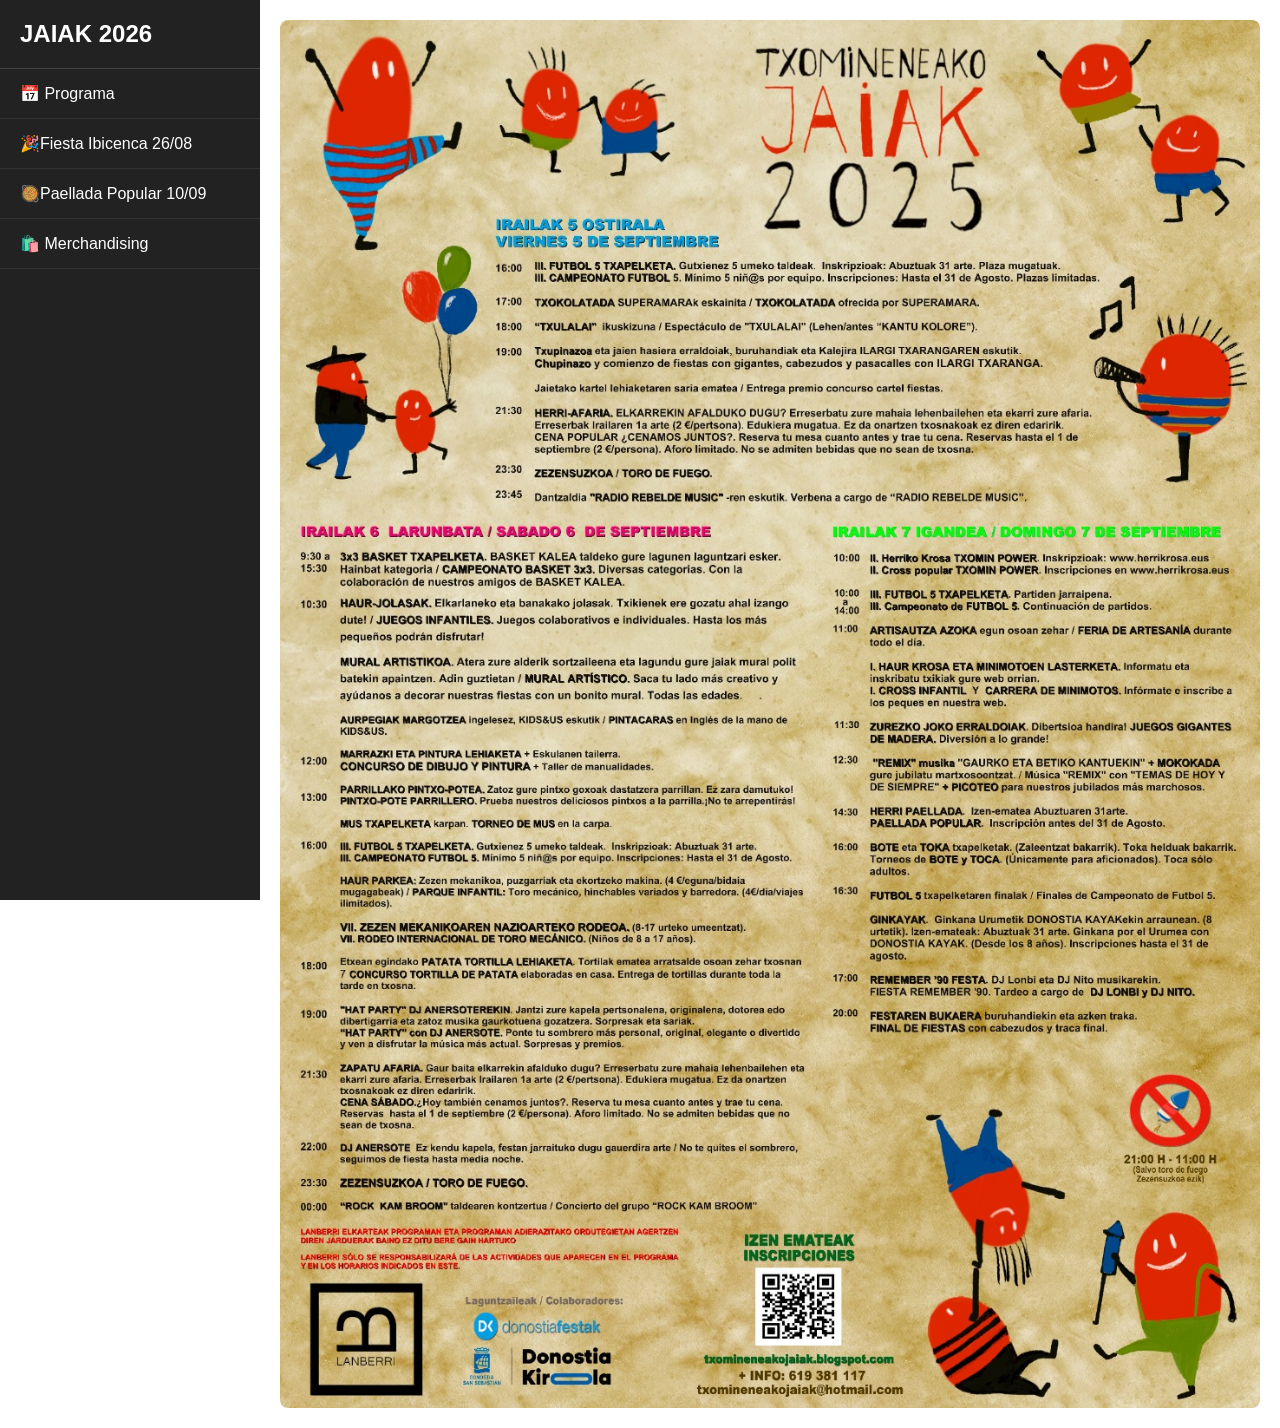
==== index.html @ 1b8f7a68 "Inicial" ====
<!DOCTYPE html>
<html lang="es">
<head>
    <meta charset="UTF-8">
    <meta name="viewport" content="width=device-width, initial-scale=1.0">
    <title></title>
    <link rel="stylesheet" href="css/styles.css">
</head>
<body>

    <aside id="sidebar">
        <div class="sidebar-header">
            <h2 id="site-title"></h2>
        </div>

        <nav id="menu">
        </nav>
    </aside>

    <main id="content">
        <div id="gallery"></div>
    </main>

    <script src="js/app.js"></script>

</body>
</html>
---- css/styles.css ----
* {
    margin: 0;
    padding: 0;
    box-sizing: border-box;
}

body {
    font-family: Arial, sans-serif;
    display: flex;
    min-height: 100vh;
}

#sidebar {
    width: 260px;
    background: #222;
    color: white;
    flex-shrink: 0;
    position: sticky;
    top: 0;
    height: 100vh;
    overflow-y: auto;
}

.sidebar-header {
    padding: 20px;
    border-bottom: 1px solid #444;
}

#menu {
    display: flex;
    flex-direction: column;
}

#menu a {
    color: white;
    text-decoration: none;
    padding: 15px 20px;
    border-bottom: 1px solid #333;
}

#menu a:hover {
    background: #333;
}

#content {
    flex: 1;
    padding: 20px;
}

#gallery {
    display: flex;
    flex-direction: column;
    gap: 20px;
}

#gallery img {
    width: 100%;
    max-width: 1200px;
    display: block;
    border-radius: 8px;
}

.registration-button {
    display: inline-block;
    margin-top: 30px;
    padding: 15px 25px;
    background: #0066cc;
    color: white;
    text-decoration: none;
    border-radius: 6px;
}

.registration-button:hover {
    background: #0055aa;
}

@media (max-width: 768px) {

    body {
        flex-direction: column;
    }

    #sidebar {
        width: 100%;
        height: auto;
        position: relative;
    }
}
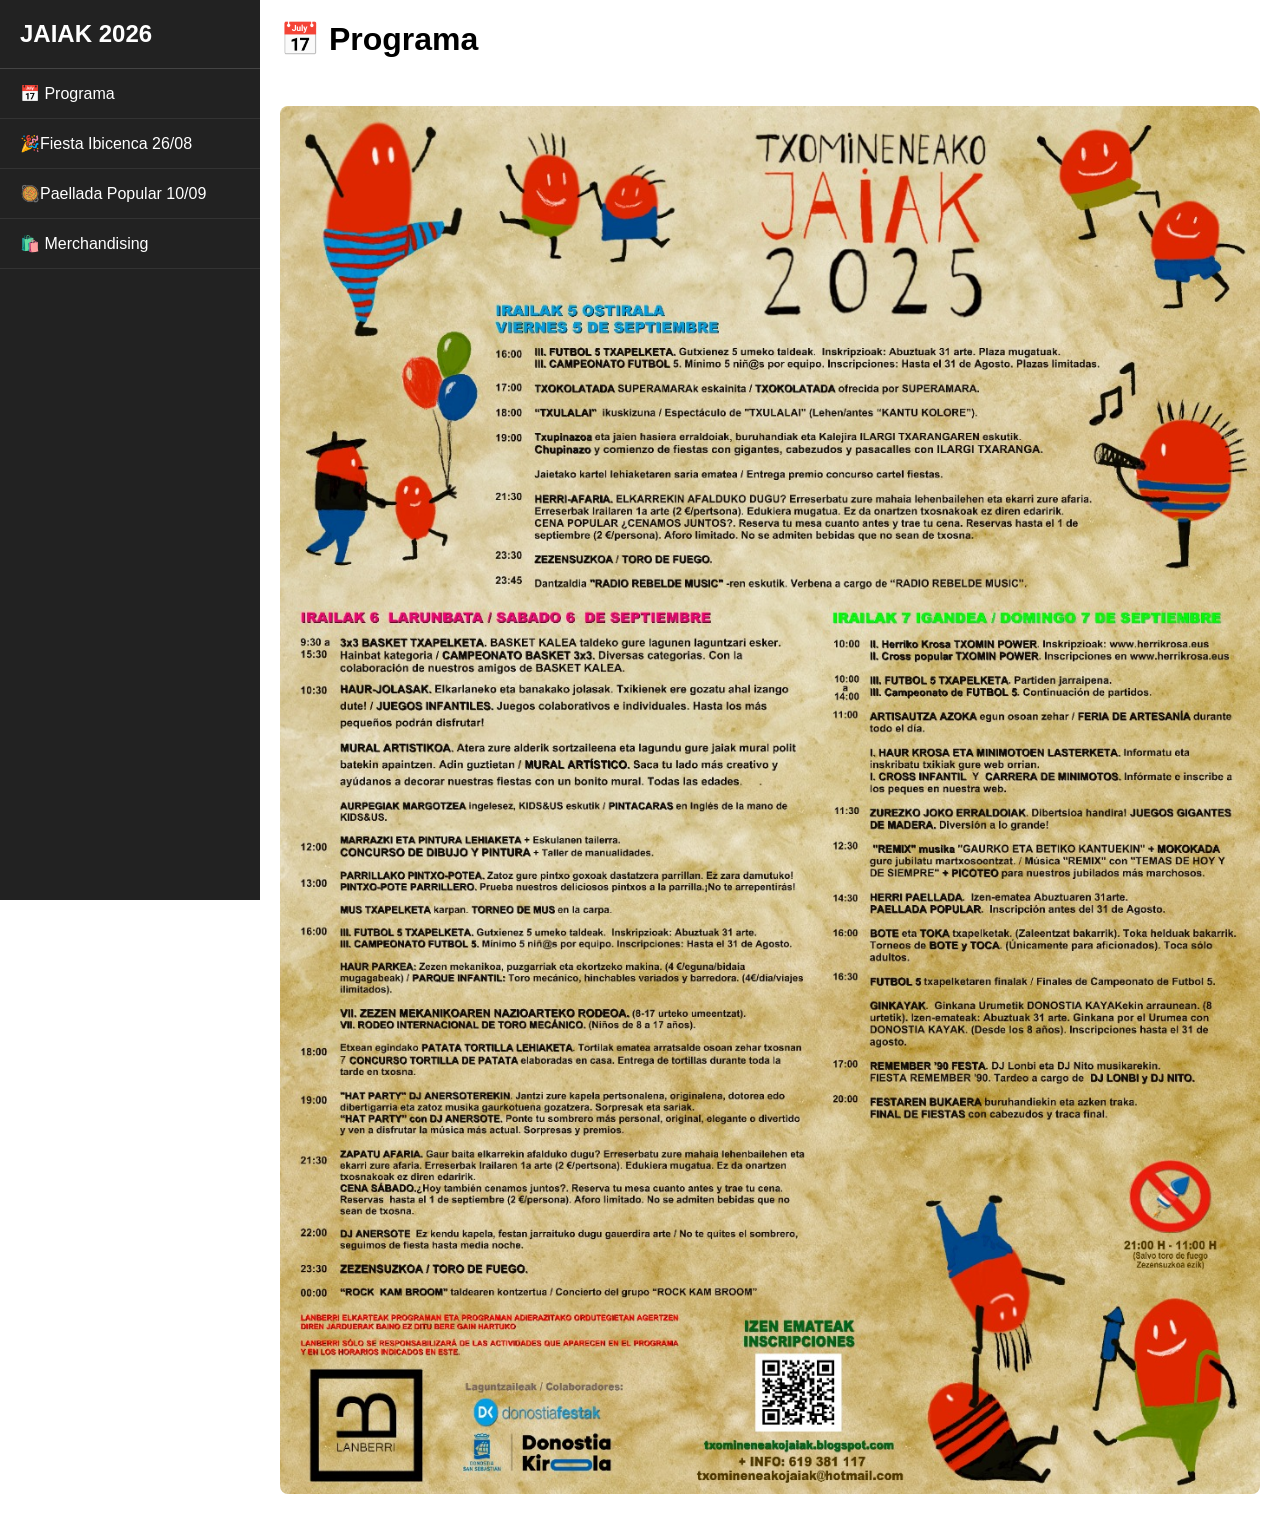
==== commit 3e6c645b: "Simplificar en un único html y js" ====
--- a/index.html
+++ b/index.html
@@ -5,6 +5,7 @@
     <meta name="viewport" content="width=device-width, initial-scale=1.0">
     <title></title>
     <link rel="stylesheet" href="css/styles.css">
+    <link rel="icon" href="favicon.ico">
 </head>
 <body>
 
@@ -13,12 +14,21 @@
             <h2 id="site-title"></h2>
         </div>
 
-        <nav id="menu">
-        </nav>
+        <nav id="menu"></nav>
     </aside>
 
     <main id="content">
+
+        <h1 id="item-title"></h1>
+
+        <div id="item-description"></div>
+
+        <div id="links"></div>
+
+        <br>
+
         <div id="gallery"></div>
+
     </main>
 
     <script src="js/app.js"></script>
--- a/css/styles.css
+++ b/css/styles.css
@@ -60,9 +60,15 @@
     border-radius: 8px;
 }
 
-.registration-button {
+#links {
+    display: flex;
+    flex-wrap: wrap;
+    gap: 10px;
+    margin-top: 30px;
+}
+
+.link-button {
     display: inline-block;
-    margin-top: 30px;
     padding: 15px 25px;
     background: #0066cc;
     color: white;
@@ -70,7 +76,7 @@
     border-radius: 6px;
 }
 
-.registration-button:hover {
+.link-button:hover {
     background: #0055aa;
 }
 
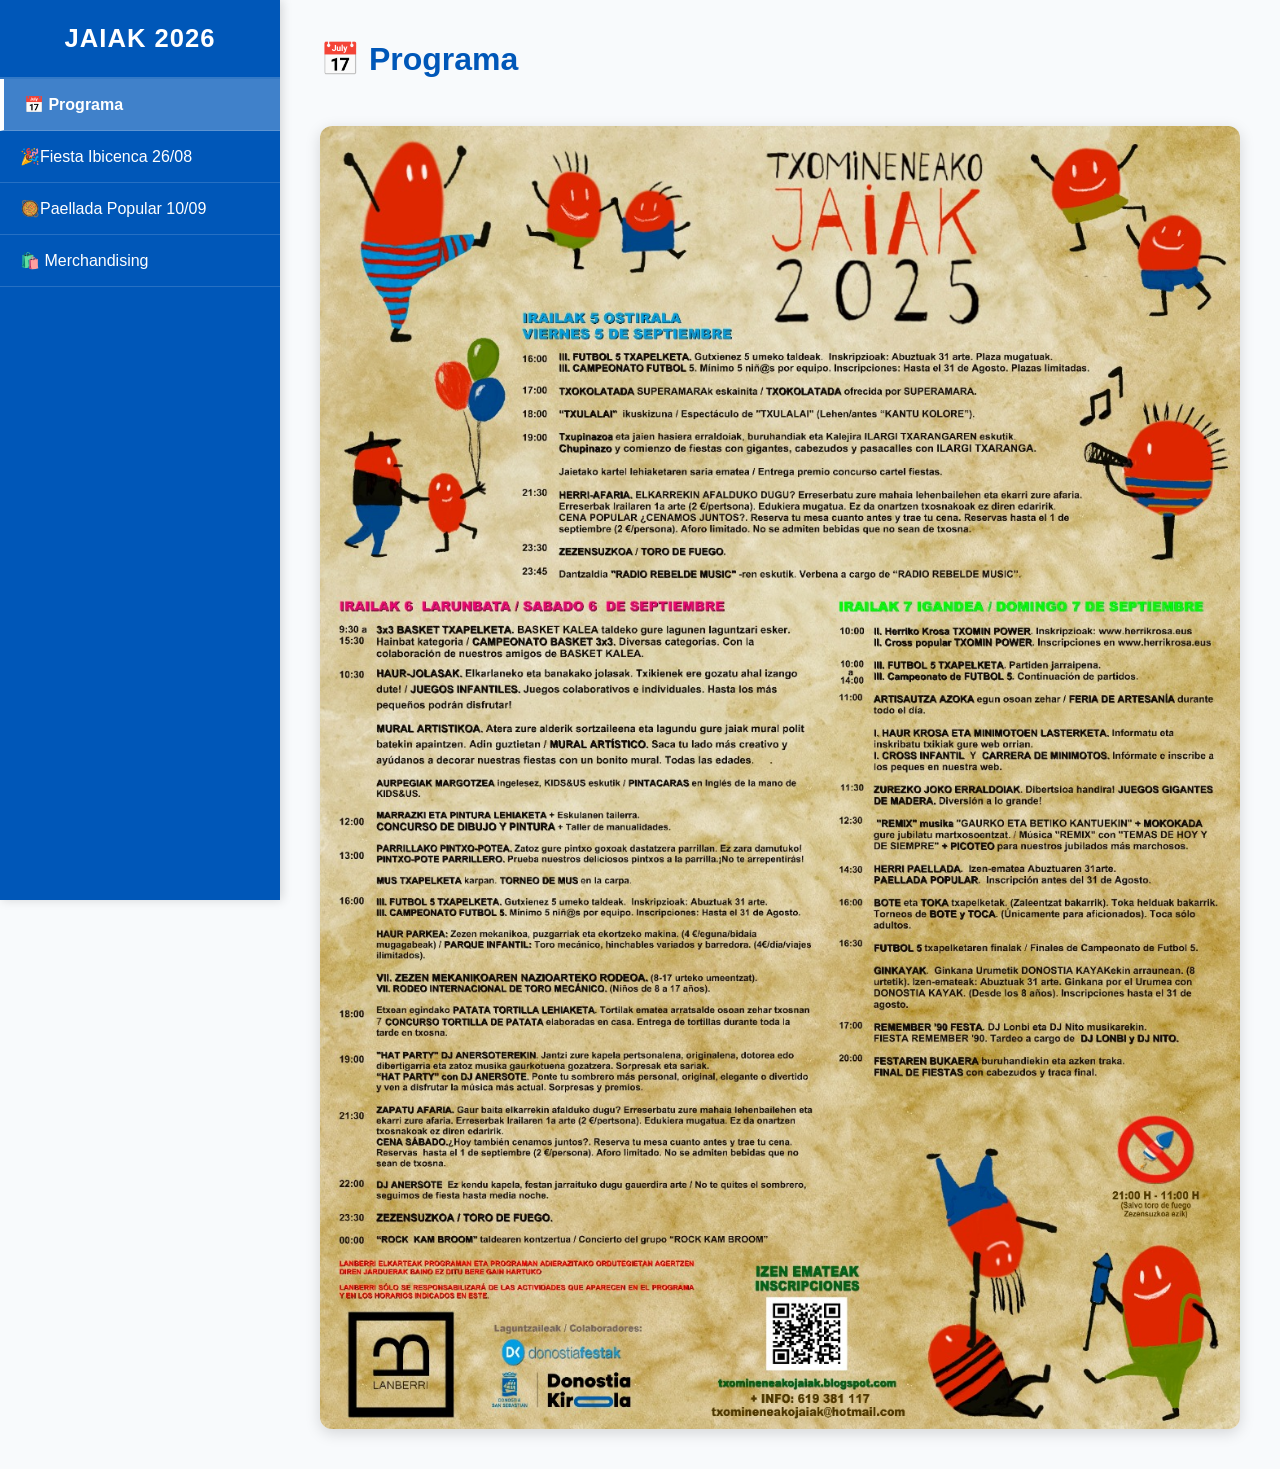
==== commit 3744cbd0: "optional sidebar header" ====
--- a/index.html
+++ b/index.html
@@ -8,9 +8,10 @@
     <link rel="icon" href="favicon.ico">
 </head>
 <body>
+    <button id="menu-toggle"></button>
 
     <aside id="sidebar">
-        <div class="sidebar-header">
+        <div id="sidebar-header" class="sidebar-header">
             <h2 id="site-title"></h2>
         </div>
 
--- a/css/styles.css
+++ b/css/styles.css
@@ -8,23 +8,50 @@
     font-family: Arial, sans-serif;
     display: flex;
     min-height: 100vh;
-}
+
+    background: #f8fafc;
+    color: #1f2937;
+}
+
+/* ===========================
+   SIDEBAR
+   =========================== */
 
 #sidebar {
-    width: 260px;
-    background: #222;
-    color: white;
+    width: 280px;
+
+    background: #0057b8;
+    color: white;
+
     flex-shrink: 0;
+
     position: sticky;
     top: 0;
+
     height: 100vh;
+
     overflow-y: auto;
+
+    box-shadow: 2px 0 10px rgba(0, 0, 0, 0.15);
 }
 
 .sidebar-header {
-    padding: 20px;
-    border-bottom: 1px solid #444;
-}
+    padding: 24px;
+
+    border-bottom: 2px solid rgba(255, 255, 255, 0.2);
+
+    text-align: center;
+}
+
+#site-title {
+    font-size: 1.6rem;
+    font-weight: bold;
+    letter-spacing: 1px;
+}
+
+/* ===========================
+   MENÚ
+   =========================== */
 
 #menu {
     display: flex;
@@ -33,19 +60,61 @@
 
 #menu a {
     color: white;
+
     text-decoration: none;
-    padding: 15px 20px;
-    border-bottom: 1px solid #333;
+
+    padding: 16px 20px;
+
+    border-bottom: 1px solid rgba(255, 255, 255, 0.15);
+
+    transition: all 0.2s ease;
 }
 
 #menu a:hover {
-    background: #333;
-}
+    background: rgba(255, 255, 255, 0.15);
+
+    padding-left: 26px;
+}
+
+#menu a.active {
+    background: rgba(255, 255, 255, 0.25);
+
+    font-weight: bold;
+
+    border-left: 4px solid white;
+}
+
+/* ===========================
+   CONTENIDO
+   =========================== */
 
 #content {
     flex: 1;
-    padding: 20px;
-}
+
+    padding: 40px;
+
+    max-width: 1400px;
+}
+
+#item-title {
+    color: #0057b8;
+
+    margin-bottom: 20px;
+
+    font-size: 2rem;
+}
+
+#item-description {
+    font-size: 1.05rem;
+
+    line-height: 1.7;
+
+    margin-bottom: 20px;
+}
+
+/* ===========================
+   GALERÍA
+   =========================== */
 
 #gallery {
     display: flex;
@@ -55,30 +124,70 @@
 
 #gallery img {
     width: 100%;
+
     max-width: 1200px;
+
     display: block;
-    border-radius: 8px;
-}
+
+    border-radius: 12px;
+
+    box-shadow: 0 4px 15px rgba(0, 0, 0, 0.15);
+}
+
+/* ===========================
+   ENLACES / BOTONES
+   =========================== */
 
 #links {
     display: flex;
     flex-wrap: wrap;
     gap: 10px;
+
     margin-top: 30px;
 }
 
 .link-button {
     display: inline-block;
+
     padding: 15px 25px;
-    background: #0066cc;
-    color: white;
+
+    background: #0057b8;
+
+    color: white;
+
     text-decoration: none;
-    border-radius: 6px;
+
+    border-radius: 8px;
+
+    transition: all 0.2s ease;
 }
 
 .link-button:hover {
-    background: #0055aa;
-}
+    background: #003f88;
+
+    transform: translateY(-2px);
+}
+
+/* ===========================
+   BOTÓN HAMBURGUESA
+   =========================== */
+
+#menu-toggle {
+    display: none;
+
+    background: #0057b8;
+    color: white;
+
+    border: none;
+
+    font-size: 18px;
+
+    cursor: pointer;
+}
+
+/* ===========================
+   RESPONSIVE
+   =========================== */
 
 @media (max-width: 768px) {
 
@@ -86,9 +195,63 @@
         flex-direction: column;
     }
 
+    #menu-toggle {
+
+        display: block;
+
+        position: sticky;
+        top: 0;
+
+        width: 100%;
+
+        padding: 15px;
+
+        z-index: 1000;
+
+        font-weight: bold;
+
+        box-shadow: 0 2px 8px rgba(0, 0, 0, 0.15);
+    }
+
     #sidebar {
+
+        display: none;
+
         width: 100%;
+        max-width: none;
+
         height: auto;
+
         position: relative;
     }
+
+    #sidebar.open {
+
+        display: block;
+    }
+
+    #content {
+
+        padding: 20px;
+    }
+
+    #item-title {
+
+        font-size: 1.6rem;
+    }
+
+    #gallery img {
+
+        border-radius: 8px;
+    }
+
+    #links {
+
+        flex-direction: column;
+    }
+
+    .link-button {
+
+        text-align: center;
+    }
 }
